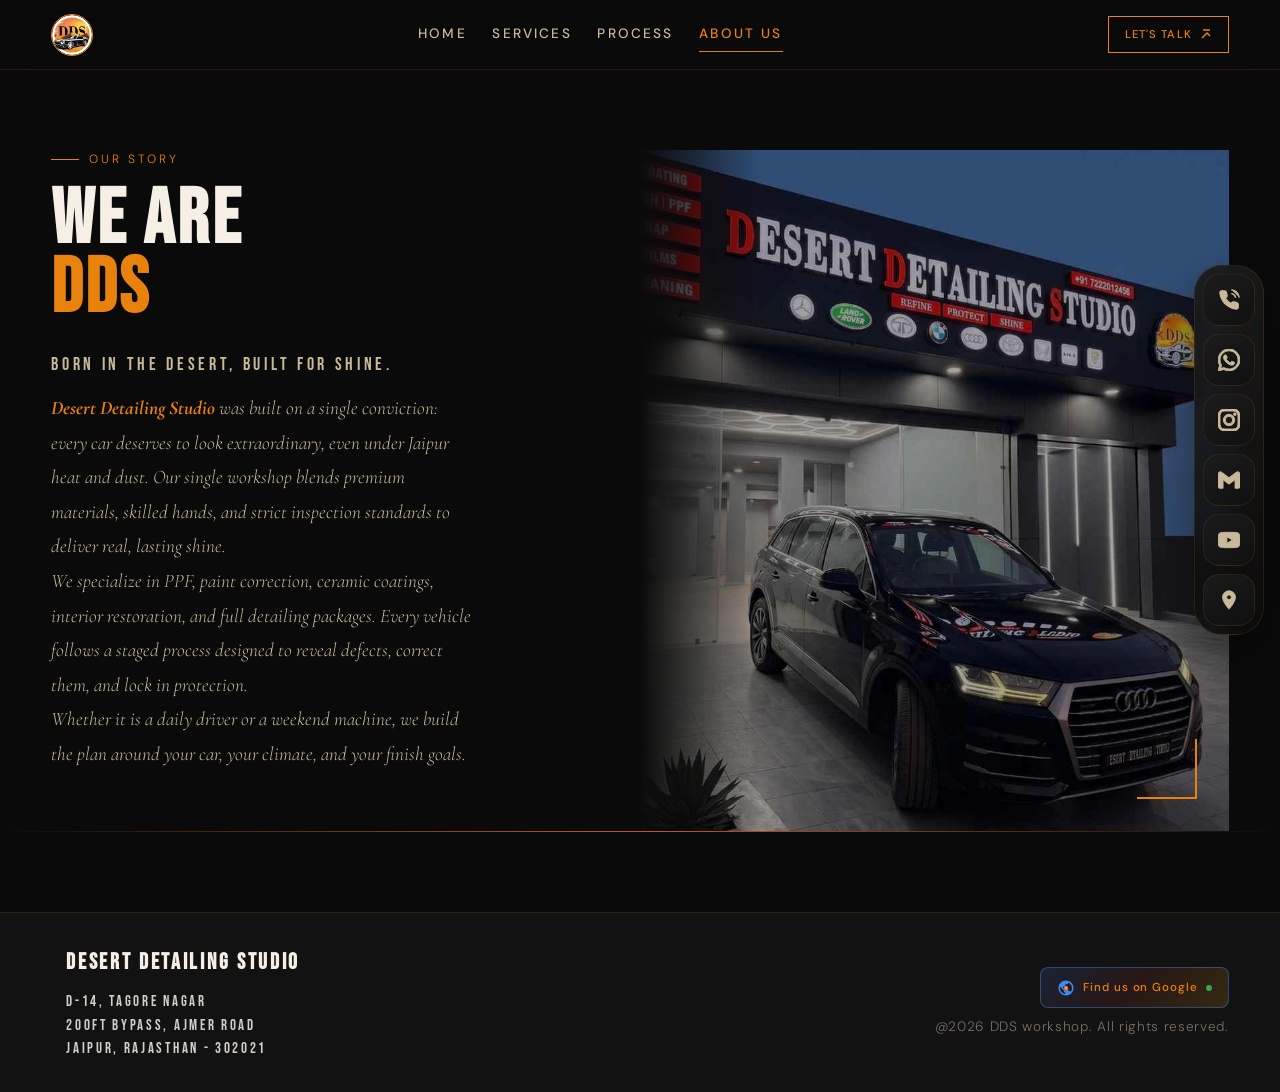
==== about.html @ aacd1273 "DDS Website Multipage" ====
<!DOCTYPE html>
<html lang="en">
<head>
<meta charset="UTF-8"/>
<meta name="viewport" content="width=device-width, initial-scale=1.0"/>
<title>About Us | Desert Detailing Studio Jaipur</title>
<meta name="description" content="Born in the desert, built for shine. Learn why Desert Detailing Studio is Jaipur's trusted choice for premium automotive care and protection."/>
<link rel="canonical" href="https://desertdetailingstudio.in/about.html" />

<link rel="icon" href="assets/favicon.ico"/>
<link rel="icon" type="image/png" sizes="32x32" href="assets/images/favicon-32.png"/>
<link rel="icon" type="image/png" sizes="16x16" href="assets/images/favicon-16.png"/>
<link rel="apple-touch-icon" sizes="180x180" href="assets/images/apple-touch-icon.png"/>

<link rel="preconnect" href="https://fonts.googleapis.com"/>
<link href="https://fonts.googleapis.com/css2?family=Bebas+Neue&family=Cormorant+Garamond:ital,wght@0,300;0,400;0,600;1,300;1,400&family=DM+Sans:wght@300;400;500&display=swap" rel="stylesheet"/>
<link rel="stylesheet" href="assets/css/style.css"/>

<!-- GA4 Tag -->
<script async src="https://www.googletagmanager.com/gtag/js?id=G-W0JP4HXTVH"></script>
<script>
  window.dataLayer = window.dataLayer || [];
  function gtag(){dataLayer.push(arguments);}
  gtag('js', new Date());
  gtag('config', 'G-W0JP4HXTVH');
</script>

<!-- LocalBusiness JSON-LD -->
<script type="application/ld+json">
{
  "@context": "https://schema.org",
  "@type": "AutomotiveBusiness",
  "name": "Desert Detailing Studio",
  "image": "https://desertdetailingstudio.in/assets/images/logo.png",
  "url": "https://desertdetailingstudio.in/",
  "telephone": "+91-7222012456",
  "priceRange": "₹₹₹",
  "address": {
    "@type": "PostalAddress",
    "streetAddress": "D-14, Tagore Nagar, 200ft Bypass, Ajmer Road",
    "addressLocality": "Jaipur",
    "addressRegion": "Rajasthan",
    "postalCode": "302021",
    "addressCountry": "IN"
  },
  "openingHoursSpecification": {
    "@type": "OpeningHoursSpecification",
    "dayOfWeek": ["Monday","Tuesday","Wednesday","Thursday","Friday","Saturday","Sunday"],
    "opens": "09:30",
    "closes": "20:00"
  },
  "sameAs": [
    "https://instagram.com/desertdetailingstudio",
    "https://www.youtube.com/@desertdetailingstudio",
    "https://wa.me/917222012456"
  ]
}
</script>
</head>
<body>

<nav id="navbar">
  <a href="index.html" class="nav-logo">
    <img src="assets/images/logo.png" alt="Desert Detailing Studio logo"/>
  </a>
  <ul class="nav-menu" id="nav-menu">
    <li><a href="index.html" class="">Home</a></li>
    <li><a href="services.html" class="">Services</a></li>
    <li><a href="process.html" class="">Process</a></li>
    <li><a href="about.html" class="active">About Us</a></li>
  </ul>
  <div class="nav-right">
    <a href="contact.html" class="btn-primary" style="padding:8px 16px;font-size:.7rem;letter-spacing:.1em;text-decoration:none;">
      Let's Talk
      <svg width="12" height="12" viewBox="0 0 12 12" fill="none" stroke="currentColor" stroke-width="1.5" aria-hidden="true"><path d="M2 10l5-5 3 3M10 2H3"/></svg>
    </a>
    <button class="hamburger" id="hamburger" onclick="toggleMenu()" aria-label="Toggle menu">
      <span></span><span></span><span></span>
    </button>
  </div>
</nav>

<aside class="social-sidebar" aria-label="Social links">
  <a href="tel:+917222012456" aria-label="Call us" class="call-btn" onclick="if(!navigator.userAgent.match(/Android|iPhone|iPad|iPod|webOS|BlackBerry|Opera Mini|IEMobile/i)){event.preventDefault();alert('Tap to call: +91 7222012456');}">
    <svg viewBox="0 0 24 24" fill="none" stroke="currentColor" stroke-width="1.5" stroke-linecap="round" stroke-linejoin="round"><path d="M22 16.92v3a2 2 0 0 1-2.18 2 19.79 19.79 0 0 1-8.63-3.07 19.5 19.5 0 0 1-6-6 19.79 19.79 0 0 1-3.07-8.67A2 2 0 0 1 4.11 2h3a2 2 0 0 1 2 1.72 12.84 12.84 0 0 0 .7 2.81 2 2 0 0 1-.45 2.11L8.09 9.91a16 16 0 0 0 6 6l1.27-1.27a2 2 0 0 1 2.11-.45 12.84 12.84 0 0 0 2.81.7A2 2 0 0 1 22 16.92z"/><path d="M15.05 5A5 5 0 0 1 19 8.95M15.05 1A9 9 0 0 1 23 8.94"/></svg>
  </a>
  <a href="https://wa.me/917222012456" target="_blank" rel="noopener" aria-label="WhatsApp">
    <svg viewBox="0 0 24 24" fill="currentColor"><path d="M17.472 14.382c-.297-.149-1.758-.867-2.03-.967-.273-.099-.471-.148-.67.15-.197.297-.767.966-.94 1.164-.173.199-.347.223-.644.075-.297-.15-1.255-.463-2.39-1.475-.883-.788-1.48-1.761-1.653-2.059-.173-.297-.018-.458.13-.606.134-.133.298-.347.446-.52.149-.174.198-.298.298-.497.099-.198.05-.371-.025-.52-.075-.149-.669-1.612-.916-2.207-.242-.579-.487-.5-.669-.51-.173-.008-.371-.01-.57-.01-.198 0-.52.074-.792.372-.272.297-1.04 1.016-1.04 2.479 0 1.462 1.065 2.875 1.213 3.074.149.198 2.096 3.2 5.077 4.487.709.306 1.262.489 1.694.625.712.227 1.36.195 1.871.118.571-.085 1.758-.719 2.006-1.413.248-.694.248-1.289.173-1.413-.074-.124-.272-.198-.57-.347m-5.421 7.403h-.004a9.87 9.87 0 01-5.031-1.378l-.361-.214-3.741.982.998-3.648-.235-.374a9.86 9.86 0 01-1.51-5.26c.001-5.45 4.436-9.884 9.888-9.884 2.64 0 5.122 1.03 6.988 2.898a9.825 9.825 0 012.893 6.994c-.003 5.45-4.437 9.884-9.885 9.884m8.413-18.297A11.815 11.815 0 0012.05 0C5.495 0 .16 5.335.157 11.892c0 2.096.547 4.142 1.588 5.945L.057 24l6.305-1.654a11.882 11.882 0 005.683 1.448h.005c6.554 0 11.89-5.335 11.893-11.893a11.821 11.821 0 00-3.48-8.413z"/></svg>
  </a>
  <a href="https://instagram.com/desertdetailingstudio" target="_blank" rel="noopener" aria-label="Instagram">
    <svg viewBox="0 0 24 24"><path d="M12 2.2c3.2 0 3.6 0 4.8.1 3.3.1 4.8 1.7 4.9 4.9.1 1.3.1 1.6.1 4.8s0 3.6-.1 4.8c-.1 3.2-1.6 4.8-4.9 4.9-1.2.1-1.6.1-4.8.1s-3.6 0-4.8-.1C3.9 21.6 2.4 20 2.3 16.8 2.2 15.6 2.2 15.2 2.2 12s0-3.6.1-4.8C2.4 3.9 3.9 2.3 7.2 2.3c1.2-.1 1.6-.1 4.8-.1zM12 0C8.7 0 8.3 0 7.1.1 2.7.3.3 2.7.1 7.1 0 8.3 0 8.7 0 12s0 3.7.1 4.9c.2 4.4 2.6 6.8 7 7C8.3 24 8.7 24 12 24s3.7 0 4.9-.1c4.4-.2 6.8-2.6 7-7 .1-1.2.1-1.6.1-4.9s0-3.7-.1-4.9C23.7 2.7 21.3.3 16.9.1 15.7 0 15.3 0 12 0zm0 5.8a6.2 6.2 0 100 12.4A6.2 6.2 0 0012 5.8zM12 16a4 4 0 110-8 4 4 0 010 8zm6.4-11.8a1.4 1.4 0 100 2.9 1.4 1.4 0 000-2.9z"/></svg>
  </a>
  <a href="mailto:desertdetailingstudio@gmail.com" aria-label="Email us">
    <svg viewBox="0 0 24 24"><path d="M24 5.5v13.9c0 .9-.7 1.6-1.6 1.6h-3.8V11.7L12 16.6l-6.5-4.9v9.3H1.6C.7 21 0 20.3 0 19.4V5.5C0 3.5 2.3 2.3 3.9 3.5L5.5 4.6 12 9.5l6.5-4.9 1.5-1.1C21.7 2.3 24 3.5 24 5.5z"/></svg>
  </a>
   <a href="https://www.youtube.com/@desertdetailingstudio" target="_blank" rel="noopener" aria-label="YouTube">
    <svg viewBox="0 0 24 24"><path d="M23.5 6.2a3 3 0 00-2.1-2.1C19.5 3.6 12 3.6 12 3.6s-7.5 0-9.4.5A3 3 0 00.5 6.2 31 31 0 000 12a31 31 0 00.5 5.8 3 3 0 002.1 2.1c1.9.5 9.4.5 9.4.5s7.5 0 9.4-.5a3 3 0 002.1-2.1A31 31 0 0024 12a31 31 0 00-.5-5.8zM9.7 15.5V8.6l6.2 3.4-6.2 3.5z"/></svg>
  </a>
  <a href="https://maps.app.goo.gl/Zaf9o7quviVZSjMW8" target="_blank" rel="noopener" aria-label="Location">
    <svg viewBox="0 0 24 24"><path d="M12 2C8.13 2 5 5.13 5 9c0 5.25 7 13 7 13s7-7.75 7-13c0-3.87-3.13-7-7-7zm0 9.5c-1.38 0-2.5-1.12-2.5-2.5s1.12-2.5 2.5-2.5 2.5 1.12 2.5 2.5-1.12 2.5-2.5 2.5z"/></svg>
  </a>
</aside>


<div class="about-hero">
  <div class="about-text">
    <div class="tag" style="margin-bottom:16px">Our Story</div>
    <h1 class="about-h1">We Are<br><span class="hi">DDS</span></h1>
    <p class="about-para"><span class="about-tagline">Born in the desert, Built for shine.</span> <strong class="hi">Desert Detailing Studio</strong> was built on a single conviction: every car deserves to look extraordinary, even under Jaipur heat and dust. Our single workshop blends premium materials, skilled hands, and strict inspection standards to deliver real, lasting shine.</p>
    <p class="about-para">We specialize in PPF, paint correction, ceramic coatings, interior restoration, and full detailing packages. Every vehicle follows a staged process designed to reveal defects, correct them, and lock in protection.</p>
    <p class="about-para">Whether it is a daily driver or a weekend machine, we build the plan around your car, your climate, and your finish goals.</p>
  </div>
  <div class="about-visual">
    <img src="assets/images/about.jpeg" alt="Premium car in DDS workshop ready for detailing"/>
  </div>
</div>

<div class="divider"></div>


<footer>
  <div class="footer-brand" style="font-size:1.4em;font-weight:700;margin-left:15px;">
    <div>Desert Detailing Studio</div>
    <div style="font-size:0.65em;font-weight:400;opacity:0.85;margin-top:8px;line-height:1.6;">D-14, Tagore Nagar <br> 200ft Bypass, Ajmer Road <br> Jaipur, Rajasthan - 302021</div>
  </div>
  <div style="display:flex;flex-direction:column;align-items:flex-end;gap:8px">
    <a href="https://share.google/DYSilKtUYmA8mPG7A" target="_blank" rel="noopener" class="gbp-badge" aria-label="Find us on Google Business Profile">
      <svg viewBox="0 0 24 24" fill="none"><path d="M12 2C6.48 2 2 6.48 2 12s4.48 10 10 10 10-4.48 10-10S17.52 2 12 2zm-1 17.93c-3.95-.49-7-3.85-7-7.93 0-.62.08-1.21.21-1.79L9 15v1c0 1.1.9 2 2 2v1.93zm6.9-2.54c-.26-.81-1-1.39-1.9-1.39h-1v-3c0-.55-.45-1-1-1H8v-2h2c.55 0 1-.45 1-1V7h2c1.1 0 2-.9 2-2v-.41c2.93 1.19 5 4.06 5 7.41 0 2.08-.8 3.97-2.1 5.39z" fill="#4285F4"/><circle cx="12" cy="12" r="3" fill="#EA4335"/><circle cx="12" cy="12" r="2" fill="#FBBC05"/></svg>
      <span class="gbp-text">Find us on Google</span>
      <span class="gbp-dot"></span>
    </a>
    <p>@2026 DDS workshop. All rights reserved.</p>
  </div>
</footer>

<script src="assets/js/main.js"></script>
</body>
</html>
---- assets/css/style.css ----
:root{
  --black:#0A0A0A;
  --deep:#121212;
  --charcoal:#1A1A1A;
  --mid:#242424;
  --graphite:#2E2E2E;
  --border:rgba(232,130,12,0.14);
  --border2:rgba(232,130,12,0.28);
  --a1:#F5A030;
  --a2:#E8820C;
  --a3:#C8581A;
  --a4:#D4773A;
  --white:#F5EFE6;
  --off:#C8B99A;
  --muted:#7A6E63;
  --sand:#BFA882;
  --font-display:'Bebas Neue',sans-serif;
  --font-serif:'Cormorant Garamond',serif;
  --font-body:'DM Sans',sans-serif;
  --nav-h:70px;
  --ease:cubic-bezier(.25,.46,.45,.94);
}

*,*::before,*::after{margin:0;padding:0;box-sizing:border-box}
html{scroll-behavior:smooth}
body{
  background:var(--black);
  color:var(--white);
  font-family:var(--font-body);
  font-weight:300;
  line-height:1.65;
  overflow-x:hidden;
}
a{color:inherit;text-decoration:none}
img{display:block;max-width:100%;object-fit:cover}
button{border:none;background:none;cursor:pointer;font-family:inherit}
::-webkit-scrollbar{width:3px}
::-webkit-scrollbar-track{background:var(--black)}
::-webkit-scrollbar-thumb{background:var(--a2);border-radius:2px}

/* Page Transitions (Removed for multi-page, handled natively) */

/* ── NAVBAR ── */
#navbar{
  position:fixed;top:0;left:0;right:0;z-index:1000;
  height:var(--nav-h);
  display:flex;align-items:center;justify-content:space-between;
  padding:0 clamp(16px,4vw,64px);
  background:rgba(10,10,10,.9);
  backdrop-filter:blur(20px) saturate(1.4);
  border-bottom:1px solid var(--border);
  transition:.35s var(--ease);
}
.nav-logo{display:flex;align-items:center;gap:12px;cursor:pointer}
.nav-logo img{width:42px;height:42px;border-radius:50%;border:1.5px solid var(--a2);object-fit:cover}
.nav-brand{font-family:var(--font-display);font-size:1.5rem;letter-spacing:.14em;line-height:1}
.nav-brand span{color:var(--a2)}
.nav-menu{display:flex;align-items:center;gap:clamp(12px,2vw,32px);list-style:none}
.nav-menu a{
  font-size:.85rem;font-weight:500;letter-spacing:.16em;text-transform:uppercase;
  color:var(--off);transition:color .2s;padding:4px 0;position:relative;display:inline-block;
}
.nav-menu a.active{color:var(--a2)}
.nav-menu a::after{
  content:'';position:absolute;bottom:-2px;left:0;right:0;height:1px;
  background:var(--a2);transform:scaleX(0);transition:transform .3s;transform-origin:left;
}
.nav-menu a.active::after{transform:scaleX(1)}
.nav-menu a:hover{color:var(--a1)}
.nav-menu a:hover::after{transform:scaleX(1)}
.nav-socials{display:flex;align-items:center;gap:12px}
.nav-socials a{color:var(--muted);transition:color .2s;display:flex;align-items:center;width:26px;height:26px}
.nav-socials a:hover{color:var(--a2)}
.nav-socials svg{width:15px;height:15px;fill:currentColor}
.nav-right{display:flex;align-items:center;gap:18px}
.hamburger{display:none;flex-direction:column;gap:5px;cursor:pointer}
.hamburger span{display:block;width:22px;height:1.5px;background:var(--white);transition:.3s}
@media(max-width:768px){
  .hamburger{display:flex}
  .nav-menu{
    display:none;position:fixed;top:var(--nav-h);left:0;right:0;
    background:rgba(10,10,10,.98);flex-direction:column;gap:0;padding:16px 0;
    border-bottom:1px solid var(--border);
  }
  .nav-menu.open{display:flex}
  .nav-menu a{width:100%;padding:14px 24px;text-align:left;font-size:.9rem;display:block;}
  .nav-socials{display:none}
  .hero{padding-top:calc(var(--nav-h) - 92px)}
  .hero-content{transform:translateY(-56px) !important}
  .hero-badge{bottom:calc(100px + 72px)}
}

@media(max-width:480px){
  .hero{padding-top:calc(var(--nav-h) - 32px)}
  .hero-content{padding-top:8px}
  .hero-eyebrow{margin-bottom:8px}
  .tag{font-size:.7rem;letter-spacing:.2em}
  .hero-eyebrow{font-size:.7rem;letter-spacing:.28em}
  .hero-desc{font-size:.95rem}
  .btn-primary,.btn-outline{font-size:.65rem;letter-spacing:.08em;padding:7px 14px}
  .stat-n{font-size:1.8rem}
  .stat-l{font-size:.65rem;letter-spacing:.14em}
  .scard-desc,.addon-desc,.pcard-desc,.stage-desc,.wcard-desc{font-size:.85rem}
  .scard-arrow,.sblock-tag,.wcard-loc{font-size:.68rem;letter-spacing:.16em}
  .sub-desc,.about-para,.process-hero p,.contact-hero-text p{font-size:.95rem}
  .cd-label{font-size:.68rem;letter-spacing:.16em}
  .cd-val,.ci-val{font-size:.9rem}
  .ci-head{font-size:.68rem;letter-spacing:.14em}
  footer p{font-size:.78rem}
}

.social-sidebar{
  position:fixed;right:16px;top:50%;transform:translateY(-50%);z-index:900;
  display:flex;flex-direction:column;gap:8px;
  padding:8px;
  background:linear-gradient(165deg,rgba(26,26,26,.92),rgba(12,12,12,.85));
  border:1px solid var(--border);
  border-radius:28px;
  box-shadow:0 18px 40px rgba(0,0,0,.35);
  backdrop-filter:blur(14px) saturate(1.2);
}
.social-sidebar a{
  display:flex;align-items:center;justify-content:center;
  width:52px;height:52px;
  border-radius:16px;
  background:linear-gradient(145deg,rgba(28,28,28,.95),rgba(16,16,16,.9));
  color:var(--off);
  border:1px solid rgba(232,130,12,.12);
  transition:transform .25s var(--ease),background .25s,color .25s,box-shadow .25s,border-color .25s;
}
.social-sidebar a:hover{
  background:linear-gradient(145deg,rgba(232,130,12,.95),rgba(200,88,26,.95));
  color:var(--black);
  border-color:rgba(232,130,12,.5);
  box-shadow:0 10px 26px rgba(232,130,12,.25);
  transform:translateX(-4px);
}
.social-sidebar svg{width:22px;height:22px;fill:currentColor;stroke:currentColor}

@media(max-width:600px){
  .social-sidebar{right:8px;padding:6px;gap:6px;border-radius:20px}
  .social-sidebar a{width:42px;height:42px;border-radius:12px}
  .social-sidebar svg{width:16px;height:16px}
}

footer{
  background:var(--deep);border-top:1px solid var(--border);
  padding:32px clamp(16px,4vw,64px);
  display:flex;align-items:center;justify-content:space-between;flex-wrap:wrap;gap:14px;
  margin-top:80px;
}
.footer-logo{display:flex;align-items:center;gap:10px}
.footer-logo img{width:34px;height:34px;border-radius:50%;border:1px solid var(--a2)}
.footer-brand{font-family:var(--font-display);font-size:1.15rem;letter-spacing:.12em}
.footer-brand span{color:var(--a2)}
footer p{font-size:.85rem;color:var(--muted);letter-spacing:.05em}

.gbp-badge{display:inline-flex;align-items:center;gap:8px;padding:10px 16px;background:linear-gradient(135deg,rgba(66,133,244,0.15),rgba(234,67,53,0.1),rgba(251,188,5,0.15));border:1px solid rgba(66,133,244,0.4);border-radius:8px;text-decoration:none;transition:all .3s ease;position:relative;overflow:hidden}
.gbp-badge::before{content:'';position:absolute;inset:0;background:linear-gradient(135deg,rgba(66,133,244,0.2),rgba(234,67,53,0.15),rgba(251,188,5,0.2));opacity:0;transition:opacity .3s ease}
.gbp-badge:hover{transform:translateY(-2px);border-color:rgba(66,133,244,0.7);box-shadow:0 4px 20px rgba(66,133,244,0.25)}
.gbp-badge:hover::before{opacity:1}
.gbp-badge svg{width:18px;height:18px;flex-shrink:0;position:relative;z-index:1}
.gbp-badge .gbp-text{font-size:.72rem;font-weight:500;letter-spacing:.08em;color:var(--a2);position:relative;z-index:1}
.gbp-badge .gbp-dot{width:6px;height:6px;background:#34A853;border-radius:50%;position:relative;z-index:1;animation:pulse 2s infinite}
@keyframes pulse{0%,100%{opacity:1;transform:scale(1)}50%{opacity:.6;transform:scale(1.2)}}

.btn-primary{
  display:inline-flex;align-items:center;gap:8px;
  padding:12px 26px;background:transparent;border:1px solid var(--a2);color:var(--a2);
  font-size:.8rem;font-weight:500;letter-spacing:.16em;text-transform:uppercase;
  transition:all .3s var(--ease);cursor:pointer;position:relative;overflow:hidden;
}
.btn-primary::before{
  content:'';position:absolute;inset:0;background:var(--a2);transform:translateX(-101%);transition:transform .35s var(--ease);z-index:-1;
}
.btn-primary:hover{
  color:var(--black);transform:translateY(-2px);box-shadow:0 4px 20px rgba(232,130,12,.35);
}
.btn-primary:hover::before{transform:translateX(0)}
.btn-outline{
  display:inline-flex;align-items:center;gap:10px;
  padding:14px 34px;border:1px solid var(--a2);color:var(--a2);
  font-size:.85rem;font-weight:500;letter-spacing:.16em;text-transform:uppercase;
  transition:all .25s;cursor:pointer;
}
.btn-outline:hover{background:rgba(232,130,12,.1);transform:translateY(-2px)}

.tag{
  font-size:.75rem;letter-spacing:.24em;text-transform:uppercase;
  color:var(--a2);display:flex;align-items:center;gap:10px;margin-bottom:10px;
}
.tag::before{content:'';width:28px;height:1px;background:var(--a2)}
.section-title{
  font-family:var(--font-display);
  font-size:clamp(2.2rem,5vw,3.8rem);
  letter-spacing:.04em;line-height:.95;color:var(--white);margin-bottom:14px;
}
.section-sub{
  font-family:var(--font-serif);font-style:italic;
  font-size:clamp(.95rem,1.8vw,1.2rem);color:var(--off);margin-bottom:40px;
}
.divider{
  width:100%;height:1px;
  background:linear-gradient(to right,transparent,var(--a3),transparent);
}

.hero{
  position:relative;min-height:100vh;
  display:flex;align-items:center;overflow:hidden;
  padding-top:var(--nav-h);
}
.hero-bg{
  position:absolute;inset:0;
  background:
    linear-gradient(105deg,rgba(10,10,10,.96) 0%,rgba(10,10,10,.7) 45%,rgba(10,10,10,.85) 100%),
    url('../images/main.jpeg') center/cover no-repeat;
}
.hero-bg::after{
  content:'';position:absolute;bottom:0;left:0;right:0;height:240px;
  background:linear-gradient(transparent,var(--black));
}
.hero-grid{
  position:absolute;inset:0;pointer-events:none;
  background-image:
    linear-gradient(rgba(232,130,12,.025) 1px,transparent 1px),
    linear-gradient(90deg,rgba(232,130,12,.025) 1px,transparent 1px);
  background-size:72px 72px;
}
.hero-slice{
  position:absolute;right:0;top:0;bottom:0;width:38%;
  background:linear-gradient(105deg,transparent 30%,rgba(200,88,26,.06) 100%);
  clip-path:polygon(20% 0,100% 0,100% 100%,0% 100%);
  pointer-events:none;
}
.hero-content{
  position:relative;z-index:2;
  padding:0 clamp(16px,6vw,100px);max-width:860px;
}
.hero-eyebrow{
  font-size:.8rem;letter-spacing:.38em;text-transform:uppercase;color:var(--a2);
  margin-bottom:22px;opacity:0;animation:rUp .8s .15s both;
}
.hero-title{
  font-family:var(--font-display);
  font-size:clamp(3.6rem,10vw,8.5rem);
  line-height:.88;letter-spacing:.02em;
  opacity:0;animation:rUp .9s .3s both;
}
.hero-title .hi{color:var(--a2)}
.hero-title .stroke{-webkit-text-stroke:1.5px var(--white);color:transparent}
.hero-desc{
  font-family:var(--font-serif);font-style:italic;
  font-size:clamp(1.1rem,2.2vw,1.45rem);color:var(--off);
  max-width:500px;margin:28px 0 44px;
  opacity:0;animation:rUp .9s .45s both;
}
.hero-ctas{display:flex;gap:16px;flex-wrap:wrap;opacity:0;animation:rUp .9s .6s both}
.hero-badge{
  position:absolute;right:clamp(64px,7vw,120px);bottom:100px;z-index:2;
  width:112px;height:112px;border-radius:50%;
  border:1px solid rgba(232,130,12,.35);
  display:flex;align-items:center;justify-content:center;
  background:
    radial-gradient(circle at 30% 30%,rgba(245,160,48,.35),rgba(232,130,12,.05) 55%,transparent 60%),
    linear-gradient(155deg,rgba(24,24,24,.95),rgba(10,10,10,.85));
  box-shadow:0 10px 26px rgba(0,0,0,.35),0 0 18px rgba(232,130,12,.25);
  animation:spin 22s linear infinite;
}
.hero-badge::before{
  content:'';position:absolute;inset:8px;border-radius:50%;
  border:1px dashed rgba(245,160,48,.35);
  box-shadow:inset 0 0 12px rgba(232,130,12,.2);
}
.hero-badge-inner{
  font-size:.52rem;letter-spacing:.18em;text-transform:uppercase;
  color:var(--a1);text-align:center;line-height:1.9;
  text-shadow:0 2px 10px rgba(232,130,12,.35);
  animation:spinR 22s linear infinite;
}
@keyframes rUp{from{opacity:0;transform:translateY(28px)}to{opacity:1;transform:translateY(0)}}
@keyframes spin{to{transform:rotate(360deg)}}
@keyframes spinR{to{transform:rotate(-360deg)}}

.hero-strip{
  display:grid;grid-template-columns:repeat(4,1fr);gap:2px;
  background:var(--black);
}
.hero-strip-img{
  aspect-ratio:4/3;overflow:hidden;position:relative;
}
.hero-strip-img img{
  width:100%;height:100%;object-fit:cover;
  filter:brightness(.7) saturate(.9);
  transition:filter .4s,transform .4s;
}
.hero-strip-img:hover img{filter:brightness(.9) saturate(1.1);transform:scale(1.04)}
.hero-strip-img .strip-label{
  position:absolute;bottom:14px;left:16px;
  font-size:.72rem;letter-spacing:.2em;text-transform:uppercase;
  color:var(--a1);font-weight:500;
}
@media(max-width:600px){.hero-strip{grid-template-columns:repeat(2,1fr)}}

.stats-strip{
  background:var(--a2);padding:0;
  display:grid;grid-template-columns:repeat(3,1fr);
}
.stat{
  padding:24px 20px;text-align:center;
  border-right:1px solid rgba(10,10,10,.12);
}
.stat:last-child{border-right:none}
.stat-n{font-family:var(--font-display);font-size:2.4rem;color:var(--black);line-height:1}
.stat-l{font-size:.75rem;font-weight:700;letter-spacing:.18em;text-transform:uppercase;color:rgba(10,10,10,.65);margin-top:4px}
@media(max-width:480px){.stats-strip{grid-template-columns:repeat(3,1fr)}}

.services-section{padding:80px clamp(16px,4vw,64px);background:var(--deep)}
.services-header{text-align:center;margin-bottom:60px}
.cards-grid{
  display:grid;grid-template-columns:repeat(auto-fit,minmax(260px,1fr));
  gap:2px;background:var(--border);
}
.scard{
  background:var(--charcoal);cursor:pointer;
  position:relative;overflow:hidden;transition:background .3s;
}
.scard:hover{background:var(--mid)}
.scard-img{
  width:100%;aspect-ratio:16/9;overflow:hidden;
}
.scard-img img{width:100%;height:100%;object-fit:cover;filter:brightness(.6) saturate(.8);transition:filter .4s,transform .5s}
.scard:hover .scard-img img{filter:brightness(.75) saturate(1);transform:scale(1.06)}
.scard-body{padding:28px 28px 32px}
.scard-num{font-family:var(--font-display);font-size:3rem;line-height:1;color:rgba(232,130,12,.15);margin-bottom:10px}
.scard-title{font-family:var(--font-display);font-size:1.65rem;letter-spacing:.05em;margin-bottom:8px}
.scard-desc{font-size:.95rem;color:var(--muted);line-height:1.7}
.scard-arrow{
  margin-top:20px;display:flex;align-items:center;gap:8px;
  font-size:.75rem;letter-spacing:.18em;text-transform:uppercase;color:var(--a2);
}
.scard-arrow svg{width:13px;transition:transform .2s}
.scard:hover .scard-arrow svg{transform:translateX(5px)}
.scard::after{
  content:'';position:absolute;bottom:0;left:0;right:0;height:2px;
  background:var(--a2);transform:scaleX(0);transform-origin:left;transition:transform .4s;
}
.scard:hover::after{transform:scaleX(1)}

.why-section{
  padding:80px clamp(16px,4vw,64px);
  background:radial-gradient(circle at 12% 12%,rgba(232,130,12,.06),transparent 55%),var(--deep);
}
.why-grid{
  display:grid;grid-template-columns:repeat(auto-fit,minmax(220px,1fr));
  gap:18px;
}
.why-card{
  background:linear-gradient(155deg,rgba(26,26,26,.95),rgba(16,16,16,.9));
  border:1px solid var(--border);border-radius:16px;
  padding:26px 24px;position:relative;overflow:hidden;
  transition:transform .35s var(--ease),border-color .35s var(--ease),box-shadow .35s var(--ease);
}
.why-card::after{
  content:'';position:absolute;inset:auto -30% -30% auto;width:140px;height:140px;
  background:radial-gradient(circle,rgba(232,130,12,.2),transparent 70%);
  opacity:.6;
}
.why-card:hover{transform:translateY(-6px);border-color:var(--border2);box-shadow:0 18px 36px rgba(0,0,0,.3)}
.why-icon{
  width:44px;height:44px;border-radius:12px;
  display:flex;align-items:center;justify-content:center;
  background:rgba(232,130,12,.12);border:1px solid var(--border);
  color:var(--a2);margin-bottom:16px;
}
.why-icon svg{width:22px;height:22px;stroke:currentColor;fill:none;stroke-width:2}
.why-title{font-family:var(--font-display);font-size:1.4rem;letter-spacing:.05em;margin-bottom:8px}
.why-desc{font-size:.95rem;color:var(--muted);line-height:1.75}

.process-preview{
  padding:80px clamp(16px,4vw,64px);
  background:
    radial-gradient(circle at 85% 10%,rgba(232,130,12,.1),transparent 55%),
    linear-gradient(180deg,rgba(18,18,18,.96),rgba(10,10,10,.98));
}
.process-steps{
  display:grid;grid-template-columns:repeat(auto-fit,minmax(220px,1fr));
  gap:18px;
}
.pstep{
  background:var(--charcoal);border:1px solid var(--border);
  border-radius:16px;padding:26px 24px;position:relative;overflow:hidden;
  transition:transform .35s var(--ease),border-color .35s var(--ease),box-shadow .35s var(--ease);
}
.pstep:hover{transform:translateY(-6px);border-color:var(--border2);box-shadow:0 18px 32px rgba(0,0,0,.26)}
.pstep-num{
  width:46px;height:46px;border-radius:50%;
  background:var(--a2);color:var(--black);font-family:var(--font-display);
  display:flex;align-items:center;justify-content:center;letter-spacing:.06em;
  margin-bottom:16px;
}
.pstep-title{font-family:var(--font-display);font-size:1.35rem;letter-spacing:.05em;margin-bottom:8px}
.pstep-desc{font-size:.95rem;color:var(--muted);line-height:1.75}
.process-cta{margin-top:26px;display:flex;gap:14px;flex-wrap:wrap;justify-content:center}

.cta-banner{
  padding:70px clamp(16px,4vw,64px) 90px;
  background:radial-gradient(circle at 90% 10%,rgba(232,130,12,.12),transparent 50%),var(--deep);
}
.cta-inner{
  background:linear-gradient(135deg,rgba(24,24,24,.95),rgba(12,12,12,.9));
  border:1px solid var(--border);border-radius:20px;
  padding:36px clamp(22px,4vw,46px);
  display:flex;align-items:center;justify-content:space-between;gap:24px;flex-wrap:wrap;
  position:relative;overflow:hidden;
}
.cta-inner::after{
  content:'';position:absolute;inset:-40% auto auto -20%;width:220px;height:220px;
  background:radial-gradient(circle,rgba(232,130,12,.25),transparent 70%);
}
.cta-title{font-family:var(--font-display);font-size:clamp(2rem,4vw,3rem);letter-spacing:.06em;line-height:1;margin-bottom:10px}
.cta-desc{font-family:var(--font-serif);font-style:italic;font-size:1.1rem;color:var(--off);max-width:520px}
.cta-actions{display:flex;gap:14px;flex-wrap:wrap}

.sub-hero{
  position:relative;overflow:hidden;
  padding-top:calc(var(--nav-h) + 70px);
  padding-bottom:60px;
  padding-left:clamp(16px,4vw,64px);
  padding-right:clamp(16px,4vw,64px);
}
.sub-hero-bg{
  position:absolute;inset:0;z-index:0;
}
.sub-hero-bg img{width:100%;height:100%;object-fit:cover;filter:brightness(.18) saturate(.6)}
.sub-hero-bg::after{
  content:'';position:absolute;inset:0;
  background:linear-gradient(90deg,rgba(10,10,10,.95) 40%,rgba(10,10,10,.5) 100%);
}
.sub-hero-content{position:relative;z-index:1}
.sub-title{
  font-family:var(--font-display);
  font-size:clamp(3rem,7vw,6rem);
  letter-spacing:.04em;line-height:.92;margin:10px 0 20px;
}
.sub-desc{
  font-family:var(--font-serif);font-style:italic;
  font-size:clamp(1.1rem,2vw,1.25rem);color:var(--off);max-width:480px;line-height:1.7;
}

.services-hero{
  position:relative;overflow:hidden;
  padding:calc(var(--nav-h) + 70px) clamp(16px,4vw,64px) 60px;
}
.services-hero-bg{position:absolute;inset:0;z-index:0}
.services-hero-bg img{width:100%;height:100%;object-fit:cover;filter:brightness(.15) saturate(.5)}
.services-hero-bg::after{
  content:'';position:absolute;inset:0;
  background:linear-gradient(to bottom,rgba(10,10,10,.6),rgba(10,10,10,.97));
}
.services-hero-content{position:relative;z-index:1}
.services-section{padding:40px clamp(16px,4vw,64px) 60px}
.services-menu{
  padding:60px clamp(16px,4vw,64px) 90px;
  background:radial-gradient(circle at 10% 10%,rgba(232,130,12,.08),transparent 50%),var(--deep);
  display:flex;flex-direction:column;gap:46px;
}
.service-group{
  position:relative;
  padding:32px clamp(20px,3vw,36px) 36px;
  border:1px solid var(--border);
  border-radius:22px;
  background:linear-gradient(140deg,rgba(26,26,26,.95),rgba(18,18,18,.9));
  overflow:hidden;
}
.service-group::before{
  content:'';position:absolute;inset:-40% auto auto -20%;width:220px;height:220px;
  background:radial-gradient(circle,rgba(232,130,12,.18),transparent 70%);
  pointer-events:none;
}
.service-group-head{display:flex;align-items:flex-end;justify-content:space-between;gap:16px;margin-bottom:24px}
.service-group-title{
  font-family:var(--font-display);
  font-size:clamp(1.8rem,4vw,2.6rem);
  letter-spacing:.08em;
}
.service-group-note{
  font-size:.78rem;letter-spacing:.22em;text-transform:uppercase;color:var(--a2);
}
.service-grid-two{display:grid;grid-template-columns:repeat(2,minmax(0,1fr));gap:18px}
.service-tile{
  position:relative;
  aspect-ratio:2/1;
  min-height:200px;
  border-radius:18px;
  border:1px solid rgba(232,130,12,.15);
  background:var(--charcoal);
  overflow:hidden;
  display:flex;align-items:flex-end;
  padding:22px;
  transition:transform .35s var(--ease),box-shadow .35s var(--ease),border-color .35s var(--ease);
}
.service-tile::after{
  content:'';position:absolute;inset:0;
  background:linear-gradient(180deg,rgba(10,10,10,.15),rgba(10,10,10,.85));
}
.service-tile-img{
  position:absolute;inset:0;z-index:0;
  width:100%;height:100%;object-fit:cover;
  filter:brightness(.6) saturate(.9);
  transition:transform .6s var(--ease),filter .6s var(--ease);
}
.service-tile-content{position:relative;z-index:1}
.service-tile-title{
  font-family:var(--font-display);
  font-size:1.55rem;letter-spacing:.06em;margin-bottom:8px;
}
.service-tile-desc{font-size:1.02rem;color:var(--off);line-height:1.65;max-width:360px}
.service-tile:hover{
  transform:translateY(-6px);
  border-color:rgba(232,130,12,.4);
  box-shadow:0 24px 40px rgba(0,0,0,.35);
}
.service-tile:hover .service-tile-img{filter:brightness(.75) saturate(1);transform:scale(1.06)}
.service-tile:hover::after{background:linear-gradient(180deg,rgba(10,10,10,.05),rgba(10,10,10,.75))}
@media(max-width:900px){
  .service-group-head{flex-direction:column;align-items:flex-start}
  .service-grid-two{grid-template-columns:1fr}
  .service-tile{aspect-ratio:auto}
}

.process-hero{
  position:relative;min-height:60vh;
  display:flex;align-items:center;justify-content:center;text-align:center;
  overflow:hidden;
  padding:calc(var(--nav-h) + 60px) clamp(16px,4vw,64px) 60px;
}
.process-hero-bg{position:absolute;inset:0;z-index:0}
.process-hero-bg img{width:100%;height:100%;object-fit:cover;filter:brightness(.15) saturate(.5)}
.process-hero-bg::after{
  content:'';position:absolute;inset:0;
  background:linear-gradient(rgba(10,10,10,.55),rgba(10,10,10,.95));
}
.process-hero-content{position:relative;z-index:1}
.process-hero h1{
  font-family:var(--font-display);
  font-size:clamp(2rem,6vw,5.5rem);
  letter-spacing:.06em;line-height:.95;margin-bottom:20px;
}
.process-hero h1 span{color:var(--a2)}
.process-hero p{font-family:var(--font-serif);font-style:italic;font-size:clamp(1.1rem,2vw,1.3rem);color:var(--off);max-width:480px;margin:0 auto}

.process-hero.process-hero--drive{
  min-height:70vh;
  align-items:flex-end;
  text-align:left;
  padding-bottom:90px;
}
.process-hero--drive .process-hero-bg::after{
  background:linear-gradient(105deg,rgba(10,10,10,.92) 20%,rgba(10,10,10,.55) 70%,rgba(10,10,10,.9) 100%);
}
.process-hero-grid{
  position:absolute;inset:0;pointer-events:none;
  background-image:
    linear-gradient(rgba(232,130,12,.04) 1px,transparent 1px),
    linear-gradient(90deg,rgba(232,130,12,.04) 1px,transparent 1px);
  background-size:64px 64px;opacity:.6;
}
.process-hero-content{max-width:760px}
.process-hero .process-hero-meta{
  margin-top:20px;
  font-size:.78rem;letter-spacing:.22em;text-transform:uppercase;color:var(--a1);
  display:flex;align-items:center;gap:10px;
}
.process-hero .process-hero-meta::before{content:'';width:34px;height:1px;background:var(--a1)}

.process-road{
  padding:90px clamp(16px,4vw,64px);
  background:radial-gradient(circle at 20% 0%,rgba(232,130,12,.08),transparent 55%),var(--deep);
}
.process-intro{max-width:720px;margin-bottom:50px}
.process-track{position:relative;display:flex;flex-direction:column;gap:10px}
.process-track::before{
  content:'';position:absolute;left:50%;top:0;bottom:0;width:1px;
  background:linear-gradient(180deg,transparent,rgba(232,130,12,.6),transparent);
  opacity:.6;
}
.process-stage{
  position:relative;
  display:grid;grid-template-columns:minmax(0,1fr) minmax(0,1fr);
  gap:clamp(24px,4vw,70px);
  align-items:center;
  padding:48px 0;
  opacity:0;transform:translateY(26px);
  transition:opacity .6s var(--ease),transform .6s var(--ease);
}
.process-stage.in-view{opacity:1;transform:none}
.stage-copy{
  background:linear-gradient(145deg,rgba(26,26,26,.9),rgba(18,18,18,.8));
  border:1px solid var(--border);
  padding:28px 30px;border-radius:16px;
  box-shadow:0 18px 40px rgba(0,0,0,.25);
  transition:transform .35s var(--ease),border-color .35s var(--ease),box-shadow .35s var(--ease);
  position:relative;
  z-index:2;
}
.stage-kicker{
  font-size:.78rem;letter-spacing:.28em;text-transform:uppercase;color:var(--a2);
  display:flex;align-items:center;gap:10px;margin-bottom:10px;
}
.stage-kicker::before{content:'';width:24px;height:1px;background:var(--a2)}
.stage-title{font-family:var(--font-display);font-size:1.85rem;letter-spacing:.05em;margin-bottom:10px}
.stage-desc{font-size:1.05rem;color:var(--muted);line-height:1.8;margin-bottom:14px}
.stage-tags{display:flex;gap:10px;flex-wrap:wrap}
.stage-tags span{
  padding:6px 12px;border:1px solid var(--border2);border-radius:999px;
  font-size:.75rem;letter-spacing:.18em;text-transform:uppercase;color:var(--a1);
}
.stage-visual{display:flex}
.car-card{
  width:min(480px,100%);
  background:linear-gradient(135deg,rgba(30,30,30,.95),rgba(18,18,18,.9));
  border:1px solid var(--border);
  border-radius:18px;
  padding:24px;
  position:relative;overflow:hidden;
  box-shadow:0 20px 40px rgba(0,0,0,.3);
}
.car-card::before{
  content:'';position:absolute;inset:-40% 40% auto auto;width:120px;height:120px;
  background:radial-gradient(circle,rgba(232,130,12,.45),transparent 70%);
}
.car-card::after{
  content:'';position:absolute;inset:0;opacity:0;
  background:linear-gradient(120deg,transparent 10%,rgba(245,160,48,.25) 50%,transparent 90%);
  transform:translateX(-120%);
}
.car-action{
  font-size:.8rem;letter-spacing:.22em;text-transform:uppercase;color:var(--a2);
  margin-bottom:14px;
}
.car-frame{
  border-radius:14px;
  overflow:hidden;
  border:1px solid rgba(232,130,12,.2);
  background:linear-gradient(140deg,rgba(10,10,10,.6),rgba(26,26,26,.8));
}
.car-photo{
  width:100%;height:240px;object-fit:cover;
  filter:brightness(.85) saturate(.9);
  transform:scale(1.04);
  transition:transform .6s var(--ease),filter .6s var(--ease);
}
.car-road{
  position:absolute;left:24px;right:24px;bottom:18px;height:1px;
  background:linear-gradient(90deg,transparent,var(--a2),transparent);
  opacity:.6;
}
.car-card:hover .car-action{color:var(--a1)}
.car-card:hover .car-photo{filter:brightness(.95) saturate(1);transform:scale(1.08)}
.process-stage.in-view .car-card{
  animation:carLift .7s var(--ease) both;
}
.process-stage.in-view .car-card::after{
  opacity:1;animation:carSweep 1.2s var(--ease) .2s both;
}
.process-stage.in-view .car-photo{
  animation:carDrift .9s var(--ease) .1s both;
}
@keyframes carLift{from{opacity:0;transform:translateY(18px)}to{opacity:1;transform:none}}
@keyframes carSweep{from{transform:translateX(-120%)}to{transform:translateX(120%)}}
@keyframes carDrift{from{transform:scale(1.06) translateY(6px)}to{transform:scale(1.04) translateY(0)}}
.process-stage.is-left .stage-copy{text-align:right}
.process-stage.is-left .stage-tags{justify-content:flex-end}
.process-stage.is-left .stage-visual{justify-content:flex-end}
.process-stage.is-right .stage-visual{justify-content:flex-start}
.process-stage.is-left .stage-copy{order:2}
.process-stage.is-left .stage-visual{order:1}
.process-stage:hover .stage-copy{
  transform:translateY(-6px);
  border-color:var(--border2);
  box-shadow:0 22px 44px rgba(0,0,0,.32);
}
.process-stage:hover .stage-node{box-shadow:0 0 0 10px rgba(232,130,12,.18)}
.stage-node{
  position:absolute;left:50%;top:50%;
  transform:translate(-50%,-50%);
  width:14px;height:14px;border-radius:50%;
  background:var(--black);border:2px solid var(--a2);
  box-shadow:0 0 0 8px rgba(232,130,12,.12);
}
.stage-connector{
  position:absolute;top:50%;height:1px;
  width:calc(50% - clamp(140px,20vw,240px));
  background:linear-gradient(90deg,var(--a2),transparent);
  transform:scaleX(0);
  transition:transform .6s var(--ease);
  z-index:0;
  pointer-events:none;
}
.process-stage.is-left .stage-connector{
  left:calc(50% + 1px);
  transform-origin:left;
}
.process-stage.is-right .stage-connector{
  right:calc(50% + 1px);
  background:linear-gradient(90deg,transparent,var(--a2));
  transform-origin:right;
}
.process-stage.in-view .stage-connector{transform:scaleX(1)}
@media(max-width:960px){
  .process-stage{grid-template-columns:1fr;gap:24px}
  .process-track::before{left:14px}
  .process-stage{padding-left:28px}
  .stage-node{left:14px}
  .stage-connector{left:14px;width:24px;transform-origin:left}
  .process-stage.is-right .stage-connector{right:auto;background:linear-gradient(90deg,var(--a2),transparent)}
  .process-stage.is-left .stage-copy,
  .process-stage.is-right .stage-copy{text-align:left}
  .process-stage.is-left .stage-tags{justify-content:flex-start}
  .process-stage.is-left .stage-visual,
  .process-stage.is-right .stage-visual{justify-content:flex-start}
  .process-stage.is-left .stage-copy,
  .process-stage.is-left .stage-visual{order:0}
}
@media(prefers-reduced-motion:reduce){
  .process-stage{opacity:1;transform:none}
  .stage-connector{transform:none}
}

.about-hero{
  padding-top:calc(var(--nav-h) + 80px);
  padding-left:clamp(16px,4vw,64px);
  padding-right:clamp(16px,4vw,64px);
  padding-bottom:0;
  display:grid;grid-template-columns:1fr 1fr;gap:0;align-items:end;
}
.about-text{padding-bottom:60px}
.about-h1{
  font-family:var(--font-display);
  font-size:clamp(2.5rem,6vw,5rem);
  letter-spacing:.04em;line-height:.9;margin-bottom:24px;
}
.about-h1 .stroke{-webkit-text-stroke:1.5px var(--a2);color:transparent}
.about-h1 .hi{color:var(--a2)}
.about-para .hi{color:var(--a2)}
.about-para{
  font-family:var(--font-serif);font-style:italic;
  font-size:clamp(1.05rem,1.8vw,1.2rem);color:var(--off);line-height:1.8;max-width:420px;
}
.about-tagline{
  display:block;
  font-family:var(--font-display);
  font-style:normal;
  font-size:1.15rem;
  letter-spacing:.2em;
  text-transform:uppercase;
  color:var(--off);
  margin-bottom:10px;
}
.about-visual{
  position:relative;align-self:stretch;min-height:480px;overflow:hidden;
}
.about-visual img{width:100%;height:100%;object-fit:cover;filter:brightness(.65) saturate(.9)}
.about-visual::before{
  content:'';position:absolute;top:0;left:0;bottom:0;width:120px;z-index:1;
  background:linear-gradient(to right,var(--black),transparent);
}
.about-visual::after{
  content:'';position:absolute;bottom:32px;right:32px;
  width:60px;height:60px;
  border-bottom:2px solid var(--a2);border-right:2px solid var(--a2);z-index:2;
}
@media(max-width:768px){.about-hero{grid-template-columns:1fr}.about-visual{display:none}}

.contact-hero{
  position:relative;overflow:hidden;
  height:340px;margin-top:var(--nav-h);
}
.contact-hero img{width:100%;height:100%;object-fit:cover;filter:brightness(.25) saturate(.5)}
.contact-hero::after{
  content:'';position:absolute;inset:0;
  background:linear-gradient(to bottom,rgba(10,10,10,.4),rgba(10,10,10,.97));
}
.contact-hero-text{
  position:absolute;bottom:48px;left:clamp(16px,4vw,64px);z-index:1;
}
.contact-hero-text h1{
  font-family:var(--font-display);font-size:clamp(2.5rem,6vw,4.5rem);
  letter-spacing:.04em;line-height:.9;
}
.contact-hero-text h1 span{color:var(--a2);display:block}
.contact-hero-text p{
  font-family:var(--font-serif);font-style:italic;color:var(--off);font-size:1.5rem;margin-top:12px;
}

.contact-body{
  padding:60px clamp(16px,4vw,64px) 80px;
  display:grid;grid-template-columns:1fr 1fr;gap:60px;align-items:start;
}
@media(max-width:768px){.contact-body{grid-template-columns:1fr}}
.cd-item{border-top:1px solid rgba(255,255,255,.05);padding:18px 0}
.cd-label{font-size:1.2rem;letter-spacing:.2em;text-transform:uppercase;color:var(--a2);margin-bottom:6px}
.cd-val{font-size:1.1rem;color:var(--off);line-height:1.6}

.contact-card{
  background:var(--charcoal);border:1px solid var(--border);
  padding:44px 36px;position:sticky;top:calc(var(--nav-h) + 20px);
}
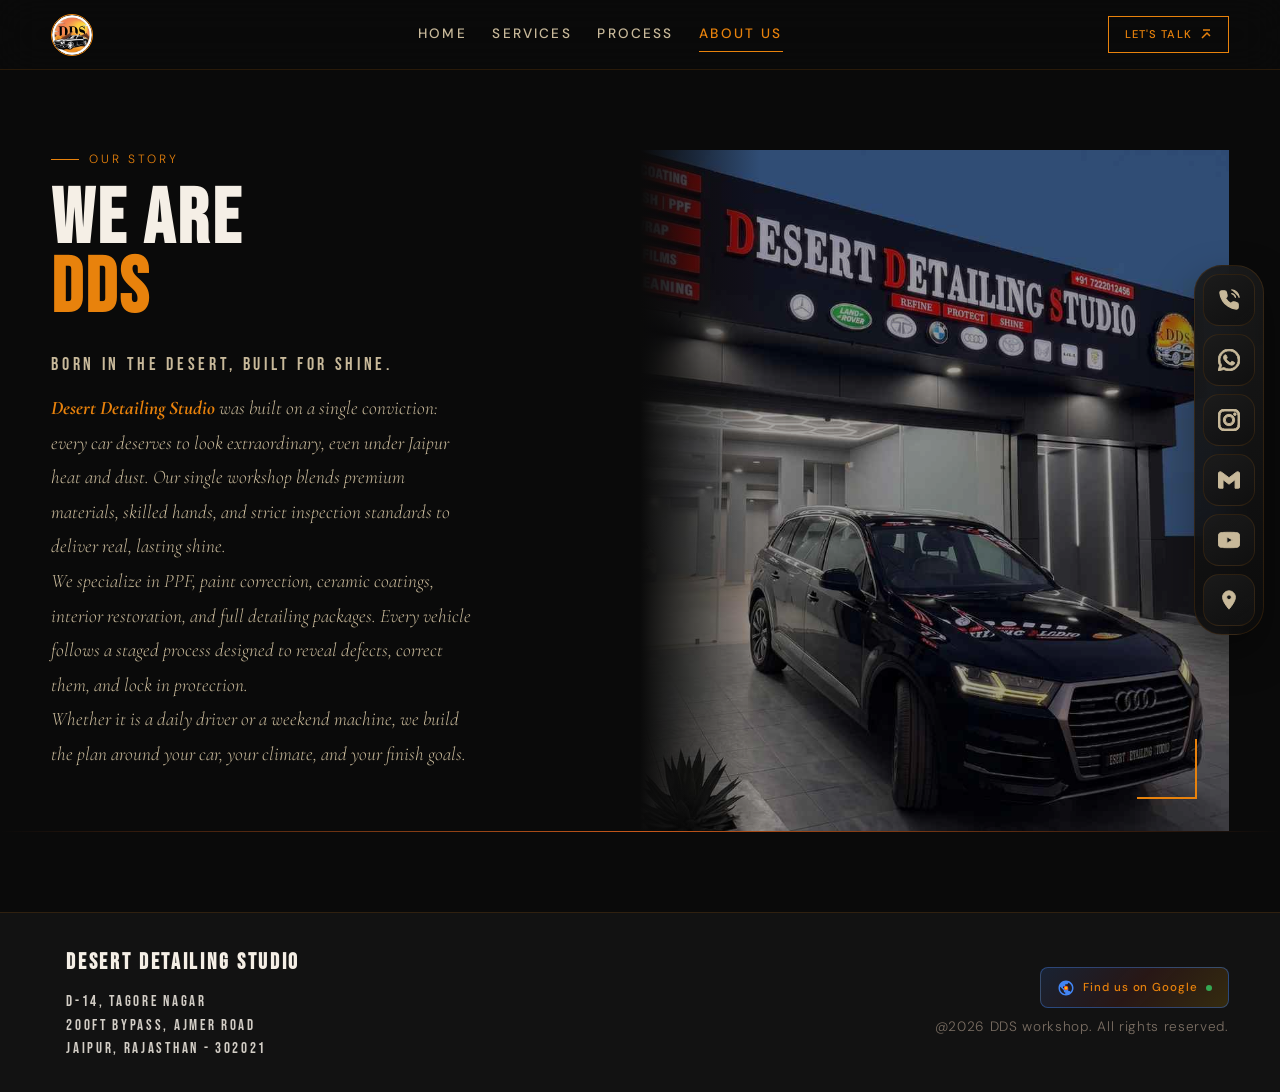
==== commit af9895f9: "Lots of upgrades and solutions" ====
--- a/about.html
+++ b/about.html
@@ -1,20 +1,6 @@
 <!DOCTYPE html>
 <html lang="en">
 <head>
-<meta charset="UTF-8"/>
-<meta name="viewport" content="width=device-width, initial-scale=1.0"/>
-<title>About Us | Desert Detailing Studio Jaipur</title>
-<meta name="description" content="Born in the desert, built for shine. Learn why Desert Detailing Studio is Jaipur's trusted choice for premium automotive care and protection."/>
-<link rel="canonical" href="https://desertdetailingstudio.in/about.html" />
-
-<link rel="icon" href="assets/favicon.ico"/>
-<link rel="icon" type="image/png" sizes="32x32" href="assets/images/favicon-32.png"/>
-<link rel="icon" type="image/png" sizes="16x16" href="assets/images/favicon-16.png"/>
-<link rel="apple-touch-icon" sizes="180x180" href="assets/images/apple-touch-icon.png"/>
-
-<link rel="preconnect" href="https://fonts.googleapis.com"/>
-<link href="https://fonts.googleapis.com/css2?family=Bebas+Neue&family=Cormorant+Garamond:ital,wght@0,300;0,400;0,600;1,300;1,400&family=DM+Sans:wght@300;400;500&display=swap" rel="stylesheet"/>
-<link rel="stylesheet" href="assets/css/style.css"/>
 
 <!-- GA4 Tag -->
 <script async src="https://www.googletagmanager.com/gtag/js?id=G-W0JP4HXTVH"></script>
@@ -25,6 +11,33 @@
   gtag('config', 'G-W0JP4HXTVH');
 </script>
 
+<meta charset="UTF-8"/>
+<meta name="viewport" content="width=device-width, initial-scale=1.0"/>
+<title>About Us | DDS</title>
+<meta name="description" content="Born in the desert, built for shine. Learn why Desert Detailing Studio is Jaipur's trusted choice for premium automotive care and protection."/>
+<link rel="canonical" href="https://desertdetailingstudio.in/about.html" />
+
+<meta property="og:type" content="website" />
+<meta property="og:url" content="https://desertdetailingstudio.in/about" />
+<meta property="og:title" content="About Us | DDS" />
+<meta property="og:description" content="Born in the desert, built for shine. Learn why Desert Detailing Studio is Jaipur's trusted choice for premium automotive care and protection." />
+<meta property="og:image" content="https://desertdetailingstudio.in/assets/images/card.png" />
+<meta property="og:site_name" content="Desert Detailing Studio" />
+<meta property="og:locale" content="en_IN" />
+<meta name="twitter:card" content="summary_large_image" />
+<meta name="twitter:title" content="About Us | DDS" />
+<meta name="twitter:description" content="Born in the desert, built for shine. Learn why Desert Detailing Studio is Jaipur's trusted choice for premium automotive care and protection." />
+<meta name="twitter:image" content="https://desertdetailingstudio.in/assets/images/card.png" />
+
+<link rel="icon" href="assets/images/favicon.ico"/>
+<link rel="icon" type="image/png" sizes="32x32" href="assets/images/favicon-32.png"/>
+<link rel="icon" type="image/png" sizes="16x16" href="assets/images/favicon-16.png"/>
+<link rel="apple-touch-icon" sizes="180x180" href="assets/images/apple-touch-icon.png"/>
+
+<link rel="preconnect" href="https://fonts.googleapis.com"/>
+<link href="https://fonts.googleapis.com/css2?family=Bebas+Neue&family=Cormorant+Garamond:ital,wght@0,300;0,400;0,600;1,300;1,400&family=DM+Sans:wght@300;400;500&display=swap" rel="stylesheet"/>
+<link rel="stylesheet" href="assets/css/style.css"/>
+  
 <!-- LocalBusiness JSON-LD -->
 <script type="application/ld+json">
 {
@@ -53,6 +66,7 @@
     "https://instagram.com/desertdetailingstudio",
     "https://www.youtube.com/@desertdetailingstudio",
     "https://wa.me/917222012456"
+    "https://share.google/DYSilKtUYmA8mPG7A"
   ]
 }
 </script>
@@ -84,7 +98,7 @@
   <a href="tel:+917222012456" aria-label="Call us" class="call-btn" onclick="if(!navigator.userAgent.match(/Android|iPhone|iPad|iPod|webOS|BlackBerry|Opera Mini|IEMobile/i)){event.preventDefault();alert('Tap to call: +91 7222012456');}">
     <svg viewBox="0 0 24 24" fill="none" stroke="currentColor" stroke-width="1.5" stroke-linecap="round" stroke-linejoin="round"><path d="M22 16.92v3a2 2 0 0 1-2.18 2 19.79 19.79 0 0 1-8.63-3.07 19.5 19.5 0 0 1-6-6 19.79 19.79 0 0 1-3.07-8.67A2 2 0 0 1 4.11 2h3a2 2 0 0 1 2 1.72 12.84 12.84 0 0 0 .7 2.81 2 2 0 0 1-.45 2.11L8.09 9.91a16 16 0 0 0 6 6l1.27-1.27a2 2 0 0 1 2.11-.45 12.84 12.84 0 0 0 2.81.7A2 2 0 0 1 22 16.92z"/><path d="M15.05 5A5 5 0 0 1 19 8.95M15.05 1A9 9 0 0 1 23 8.94"/></svg>
   </a>
-  <a href="https://wa.me/917222012456" target="_blank" rel="noopener" aria-label="WhatsApp">
+  <a href="https://wa.me/917222012456?text=Hi+DDS%21+I%27d+like+to+get+a+quote+for+my+car+detailing." target="_blank" rel="noopener" aria-label="WhatsApp">
     <svg viewBox="0 0 24 24" fill="currentColor"><path d="M17.472 14.382c-.297-.149-1.758-.867-2.03-.967-.273-.099-.471-.148-.67.15-.197.297-.767.966-.94 1.164-.173.199-.347.223-.644.075-.297-.15-1.255-.463-2.39-1.475-.883-.788-1.48-1.761-1.653-2.059-.173-.297-.018-.458.13-.606.134-.133.298-.347.446-.52.149-.174.198-.298.298-.497.099-.198.05-.371-.025-.52-.075-.149-.669-1.612-.916-2.207-.242-.579-.487-.5-.669-.51-.173-.008-.371-.01-.57-.01-.198 0-.52.074-.792.372-.272.297-1.04 1.016-1.04 2.479 0 1.462 1.065 2.875 1.213 3.074.149.198 2.096 3.2 5.077 4.487.709.306 1.262.489 1.694.625.712.227 1.36.195 1.871.118.571-.085 1.758-.719 2.006-1.413.248-.694.248-1.289.173-1.413-.074-.124-.272-.198-.57-.347m-5.421 7.403h-.004a9.87 9.87 0 01-5.031-1.378l-.361-.214-3.741.982.998-3.648-.235-.374a9.86 9.86 0 01-1.51-5.26c.001-5.45 4.436-9.884 9.888-9.884 2.64 0 5.122 1.03 6.988 2.898a9.825 9.825 0 012.893 6.994c-.003 5.45-4.437 9.884-9.885 9.884m8.413-18.297A11.815 11.815 0 0012.05 0C5.495 0 .16 5.335.157 11.892c0 2.096.547 4.142 1.588 5.945L.057 24l6.305-1.654a11.882 11.882 0 005.683 1.448h.005c6.554 0 11.89-5.335 11.893-11.893a11.821 11.821 0 00-3.48-8.413z"/></svg>
   </a>
   <a href="https://instagram.com/desertdetailingstudio" target="_blank" rel="noopener" aria-label="Instagram">
@@ -135,4 +149,4 @@
 
 <script src="assets/js/main.js"></script>
 </body>
-</html>+</html>
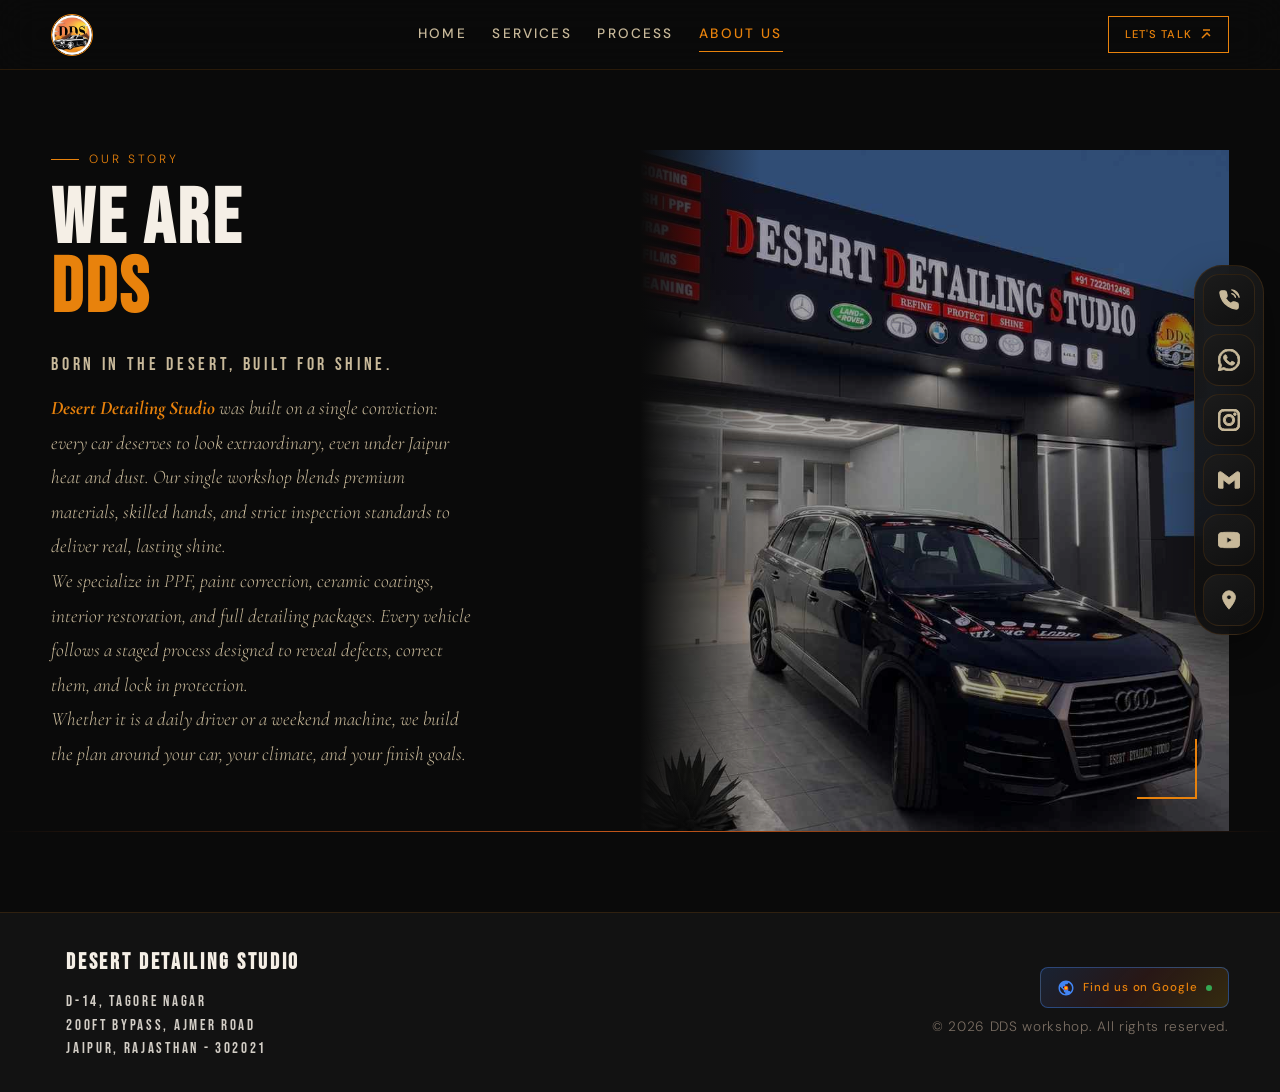
==== commit 9536ad2e: "Bug Fixes" ====
--- a/about.html
+++ b/about.html
@@ -18,7 +18,7 @@
 <link rel="canonical" href="https://desertdetailingstudio.in/about.html" />
 
 <meta property="og:type" content="website" />
-<meta property="og:url" content="https://desertdetailingstudio.in/about" />
+<meta property="og:url" content="https://desertdetailingstudio.in/about.html" />
 <meta property="og:title" content="About Us | DDS" />
 <meta property="og:description" content="Born in the desert, built for shine. Learn why Desert Detailing Studio is Jaipur's trusted choice for premium automotive care and protection." />
 <meta property="og:image" content="https://desertdetailingstudio.in/assets/images/card.png" />
@@ -65,7 +65,7 @@
   "sameAs": [
     "https://instagram.com/desertdetailingstudio",
     "https://www.youtube.com/@desertdetailingstudio",
-    "https://wa.me/917222012456"
+    "https://wa.me/917222012456",
     "https://share.google/DYSilKtUYmA8mPG7A"
   ]
 }
@@ -88,14 +88,14 @@
       Let's Talk
       <svg width="12" height="12" viewBox="0 0 12 12" fill="none" stroke="currentColor" stroke-width="1.5" aria-hidden="true"><path d="M2 10l5-5 3 3M10 2H3"/></svg>
     </a>
-    <button class="hamburger" id="hamburger" onclick="toggleMenu()" aria-label="Toggle menu">
+    <button class="hamburger" id="hamburger" onclick="toggleMenu()" aria-label="Toggle menu" aria-expanded="false" aria-controls="nav-menu">
       <span></span><span></span><span></span>
     </button>
   </div>
 </nav>
 
 <aside class="social-sidebar" aria-label="Social links">
-  <a href="tel:+917222012456" aria-label="Call us" class="call-btn" onclick="if(!navigator.userAgent.match(/Android|iPhone|iPad|iPod|webOS|BlackBerry|Opera Mini|IEMobile/i)){event.preventDefault();alert('Tap to call: +91 7222012456');}">
+  <a href="tel:+917222012456" aria-label="Call us" class="call-btn">
     <svg viewBox="0 0 24 24" fill="none" stroke="currentColor" stroke-width="1.5" stroke-linecap="round" stroke-linejoin="round"><path d="M22 16.92v3a2 2 0 0 1-2.18 2 19.79 19.79 0 0 1-8.63-3.07 19.5 19.5 0 0 1-6-6 19.79 19.79 0 0 1-3.07-8.67A2 2 0 0 1 4.11 2h3a2 2 0 0 1 2 1.72 12.84 12.84 0 0 0 .7 2.81 2 2 0 0 1-.45 2.11L8.09 9.91a16 16 0 0 0 6 6l1.27-1.27a2 2 0 0 1 2.11-.45 12.84 12.84 0 0 0 2.81.7A2 2 0 0 1 22 16.92z"/><path d="M15.05 5A5 5 0 0 1 19 8.95M15.05 1A9 9 0 0 1 23 8.94"/></svg>
   </a>
   <a href="https://wa.me/917222012456?text=Hi+DDS%21+I%27d+like+to+get+a+quote+for+my+car+detailing." target="_blank" rel="noopener" aria-label="WhatsApp">
@@ -143,7 +143,7 @@
       <span class="gbp-text">Find us on Google</span>
       <span class="gbp-dot"></span>
     </a>
-    <p>@2026 DDS workshop. All rights reserved.</p>
+    <p>&copy; 2026 DDS workshop. All rights reserved.</p>
   </div>
 </footer>
 
--- a/assets/css/style.css
+++ b/assets/css/style.css
@@ -94,9 +94,8 @@
 @media(max-width:480px){
   .hero{padding-top:calc(var(--nav-h) - 32px)}
   .hero-content{padding-top:8px}
-  .hero-eyebrow{margin-bottom:8px}
   .tag{font-size:.7rem;letter-spacing:.2em}
-  .hero-eyebrow{font-size:.7rem;letter-spacing:.28em}
+  .hero-eyebrow{font-size:.7rem;letter-spacing:.28em;margin-bottom:8px}
   .hero-desc{font-size:.95rem}
   .btn-primary,.btn-outline{font-size:.65rem;letter-spacing:.08em;padding:7px 14px}
   .stat-n{font-size:1.8rem}
@@ -459,7 +458,6 @@
   background:linear-gradient(to bottom,rgba(10,10,10,.6),rgba(10,10,10,.97));
 }
 .services-hero-content{position:relative;z-index:1}
-.services-section{padding:40px clamp(16px,4vw,64px) 60px}
 .services-menu{
   padding:60px clamp(16px,4vw,64px) 90px;
   background:radial-gradient(circle at 10% 10%,rgba(232,130,12,.08),transparent 50%),var(--deep);
